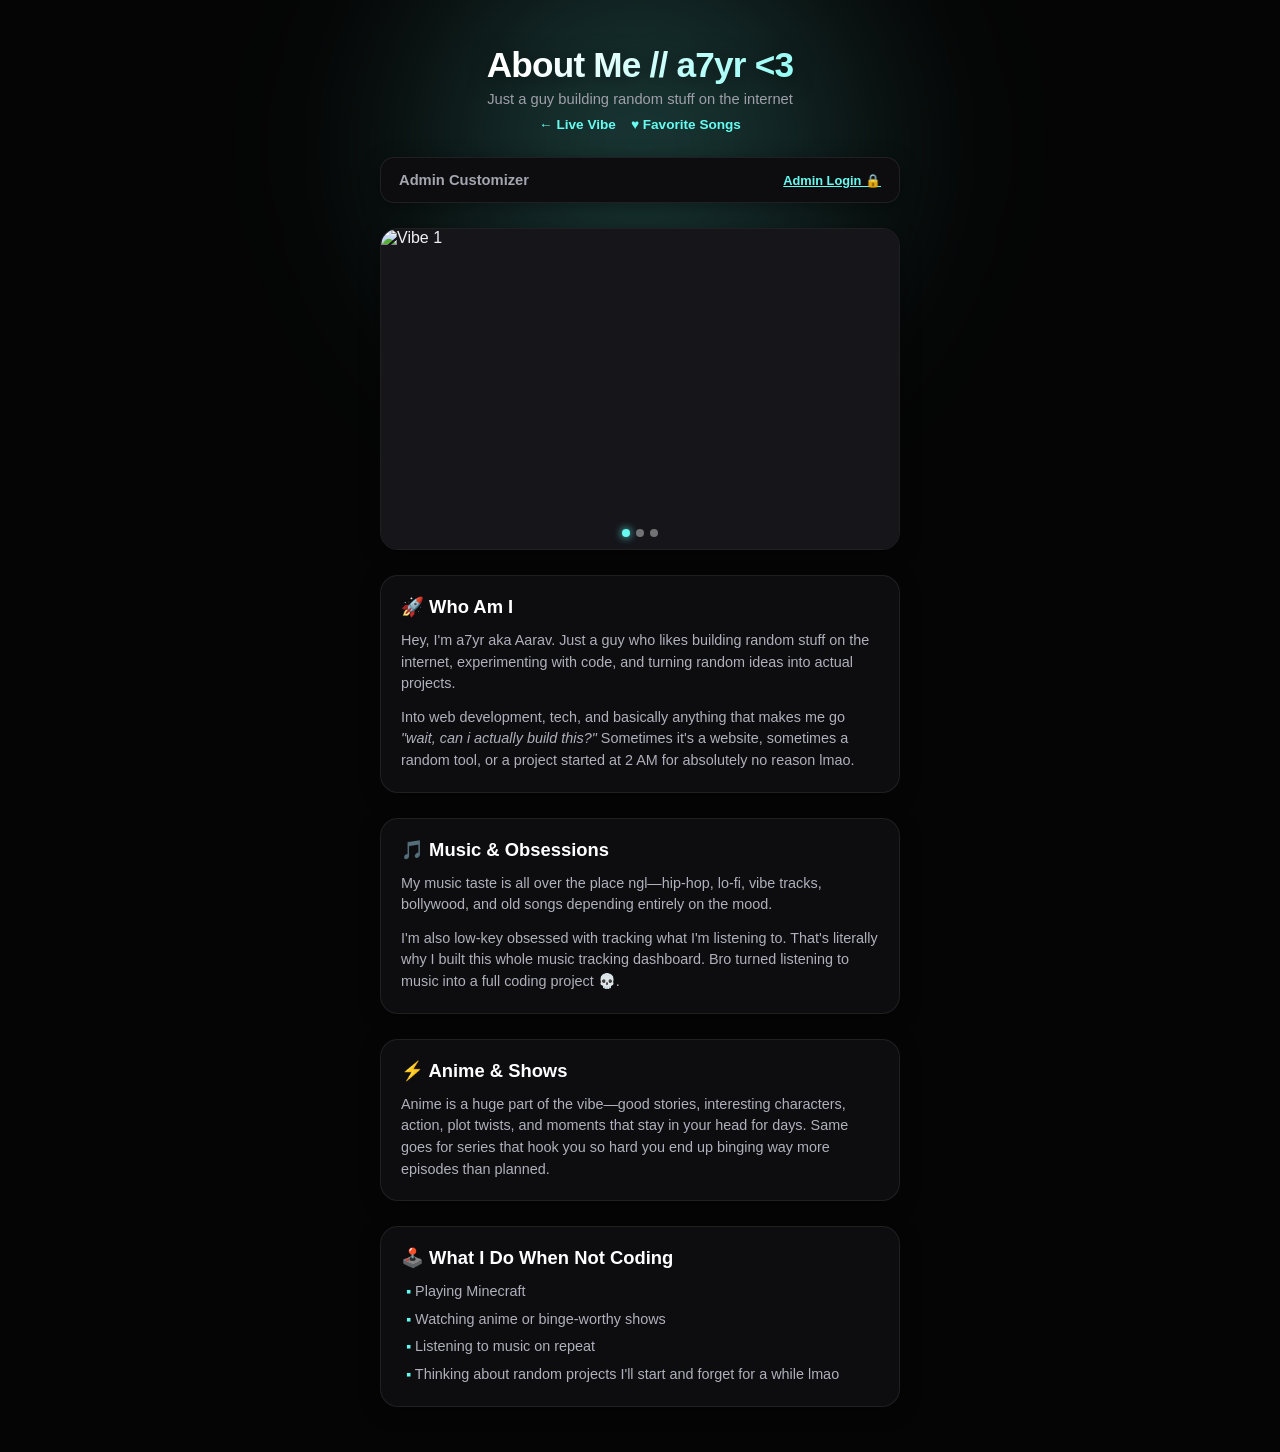
==== about.html @ 236f39a0 "Create about.html" ====
<!DOCTYPE html>
<html lang="en">
<head>
  <meta charset="UTF-8" />
  <meta name="viewport" content="width=device-width, initial-scale=1.0" />
  <title>About Me // a7yr &lt;3</title>
  <style>
    * {
      box-sizing: border-box;
      margin: 0;
      padding: 0;
      font-family: -apple-system, BlinkMacSystemFont, "SF Pro Display", "Segoe UI", Roboto, Helvetica, Arial, sans-serif;
    }

    :root {
      --accent-color: #66fcf1;
      --accent-glow: rgba(102, 252, 241, 0.25);
      --accent-gradient: linear-gradient(135deg, #ffffff 30%, #66fcf1 100%);
    }

    body {
      background-color: #050505;
      color: #f0f0f5;
      display: flex;
      justify-content: center;
      padding: 45px 15px;
      min-height: 100vh;
      position: relative;
      overflow-x: hidden;
      -webkit-font-smoothing: antialiased;
    }

    .ambient-glow {
      position: fixed;
      top: -20%;
      left: 50%;
      transform: translateX(-50%);
      width: 650px;
      height: 650px;
      background: radial-gradient(circle, var(--accent-glow) 0%, rgba(5, 5, 5, 0) 70%);
      z-index: 0;
      pointer-events: none;
      filter: blur(70px);
    }

    .wrapper {
      position: relative;
      z-index: 1;
      width: 100%;
      max-width: 520px;
      display: flex;
      flex-direction: column;
      gap: 25px;
    }

    header {
      text-align: center;
    }

    header h1 {
      font-size: 2.2rem;
      font-weight: 900;
      letter-spacing: -0.8px;
      margin-bottom: 6px;
      background: var(--accent-gradient);
      -webkit-background-clip: text;
      -webkit-text-fill-color: transparent;
      filter: drop-shadow(0 2px 10px rgba(0,0,0,0.5));
    }

    .subtitle {
      color: #a0a0ab;
      font-size: 0.92rem;
      font-weight: 500;
    }

    .nav-links {
      display: flex;
      justify-content: center;
      gap: 15px;
      margin-top: 10px;
    }

    .nav-link {
      color: var(--accent-color);
      text-decoration: none;
      font-size: 0.85rem;
      font-weight: 600;
    }

    /* Admin Panel Styling */
    .status-card {
      background: #0d0d10;
      border: 1px solid rgba(255, 255, 255, 0.08);
      border-radius: 14px;
      padding: 14px 18px;
      display: flex;
      flex-direction: column;
      gap: 12px;
      box-shadow: 0 4px 20px rgba(0, 0, 0, 0.4);
    }

    .status-display {
      font-size: 0.92rem;
      color: #c5c5d0;
      display: flex;
      align-items: center;
      justify-content: space-between;
    }

    .edit-toggle-btn {
      background: transparent;
      border: none;
      color: var(--accent-color);
      font-size: 0.8rem;
      font-weight: 700;
      cursor: pointer;
      text-decoration: underline;
    }

    .admin-form-group {
      display: none;
      flex-direction: column;
      gap: 10px;
      border-top: 1px solid rgba(255,255,255,0.08);
      padding-top: 12px;
    }

    .admin-form-group.active {
      display: flex;
    }

    .admin-form-group input {
      background: #15151a;
      border: 1px solid #282830;
      border-radius: 8px;
      padding: 10px 12px;
      color: #fff;
      font-size: 0.85rem;
      outline: none;
    }

    .admin-form-group button {
      background: var(--accent-color);
      color: #000;
      border: none;
      border-radius: 8px;
      padding: 10px;
      font-size: 0.85rem;
      font-weight: 700;
      cursor: pointer;
    }

    /* Photo Slider Styles */
    .slider-card {
      background: #0d0d10;
      border: 1px solid rgba(255, 255, 255, 0.08);
      border-radius: 18px;
      overflow: hidden;
      position: relative;
      box-shadow: 0 4px 20px rgba(0,0,0,0.4);
    }

    .slider-container {
      position: relative;
      width: 100%;
      height: 320px;
      background: #15151a;
    }

    .slide {
      position: absolute;
      top: 0;
      left: 0;
      width: 100%;
      height: 100%;
      opacity: 0;
      transition: opacity 0.5s ease-in-out;
      object-fit: cover;
    }

    .slide.active {
      opacity: 1;
    }

    .slider-dots {
      position: absolute;
      bottom: 12px;
      left: 50%;
      transform: translateX(-50%);
      display: flex;
      gap: 6px;
    }

    .dot {
      width: 8px;
      height: 8px;
      border-radius: 50%;
      background: rgba(255,255,255,0.4);
      cursor: pointer;
      transition: background 0.3s;
    }

    .dot.active {
      background: var(--accent-color);
      box-shadow: 0 0 8px var(--accent-color);
    }

    /* Content Cards */
    .card {
      background: #0d0d10;
      border: 1px solid rgba(255, 255, 255, 0.08);
      border-radius: 18px;
      padding: 20px;
      display: flex;
      flex-direction: column;
      gap: 12px;
      box-shadow: 0 4px 20px rgba(0,0,0,0.4);
    }

    .card h3 {
      font-size: 1.15rem;
      font-weight: 800;
      color: #fff;
      display: flex;
      align-items: center;
      gap: 8px;
    }

    .card p, .card li {
      color: #b0b0bc;
      font-size: 0.9rem;
      line-height: 1.5;
      font-weight: 500;
    }

    .card ul {
      list-style-type: none;
      display: flex;
      flex-direction: column;
      gap: 6px;
      padding-left: 5px;
    }

    .card li::before {
      content: "▪ ";
      color: var(--accent-color);
    }

    /* Vibe Player Box */
    .vibe-player {
      background: #121217;
      border: 1px solid rgba(255,255,255,0.06);
      border-radius: 12px;
      padding: 12px 15px;
      display: flex;
      align-items: center;
      justify-content: space-between;
      gap: 10px;
    }

    .vibe-player audio {
      width: 100%;
      height: 32px;
      outline: none;
    }
  </style>
</head>
<body>

  <div class="ambient-glow"></div>

  <div class="wrapper" id="mainWrapper">
    <header>
      <h1>About Me // a7yr &lt;3</h1>
      <div class="subtitle">Just a guy building random stuff on the internet</div>
      <div class="nav-links">
        <a href="index.html" class="nav-link">← Live Vibe</a>
        <a href="favs.html" class="nav-link">♥ Favorite Songs</a>
      </div>
    </header>

    <!-- Admin Panel for Background Music & Photos -->
    <div class="status-card">
      <div class="status-display">
        <span style="font-weight: 600; color: #a5a5b0;">Admin Customizer</span>
        <button class="edit-toggle-btn" id="toggleAdminBtn">Admin Login 🔒</button>
      </div>

      <div class="admin-form-group" id="adminFormGroup">
        <input type="text" id="bgMusicInput" placeholder="Background Music Audio URL (.mp3)" />
        <input type="text" id="photo1Input" placeholder="Photo 1 Image URL" />
        <input type="text" id="photo2Input" placeholder="Photo 2 Image URL" />
        <input type="text" id="photo3Input" placeholder="Photo 3 Image URL" />
        <button id="saveConfigBtn">Save Settings</button>
      </div>
    </div>

    <!-- Photo Slider Section -->
    <div class="slider-card">
      <div class="slider-container" id="sliderContainer">
        <!-- Default Images fallback -->
        <img class="slide active" src="https://images.unsplash.com/photo-1550745165-9bc0b252726f?w=600&auto=format&fit=crop&q=60" alt="Vibe 1" />
        <img class="slide" src="https://images.unsplash.com/photo-1526374965328-7f61d4dc18c5?w=600&auto=format&fit=crop&q=60" alt="Vibe 2" />
        <img class="slide" src="https://images.unsplash.com/photo-1618005182384-a83a8bd57fbe?w=600&auto=format&fit=crop&q=60" alt="Vibe 3" />
      </div>
      <div class="slider-dots" id="sliderDots">
        <span class="dot active" data-index="0"></span>
        <span class="dot" data-index="1"></span>
        <span class="dot" data-index="2"></span>
      </div>
    </div>

    <!-- Background Music Player Widget -->
    <div class="card" id="playerCard" style="display:none;">
      <h3>🎧 Vibe Background Track</h3>
      <div class="vibe-player">
        <audio id="bgAudio" controls loop></audio>
      </div>
    </div>

    <!-- Who Am I Section -->
    <div class="card">
      <h3>🚀 Who Am I</h3>
      <p>Hey, I'm a7yr aka Aarav. Just a guy who likes building random stuff on the internet, experimenting with code, and turning random ideas into actual projects.</p>
      <p>Into web development, tech, and basically anything that makes me go <em>"wait, can i actually build this?"</em> Sometimes it's a website, sometimes a random tool, or a project started at 2 AM for absolutely no reason lmao.</p>
    </div>

    <!-- Music & Tracking -->
    <div class="card">
      <h3>🎵 Music & Obsessions</h3>
      <p>My music taste is all over the place ngl—hip-hop, lo-fi, vibe tracks, bollywood, and old songs depending entirely on the mood.</p>
      <p>I'm also low-key obsessed with tracking what I'm listening to. That's literally why I built this whole music tracking dashboard. Bro turned listening to music into a full coding project 💀.</p>
    </div>

    <!-- Anime & Shows -->
    <div class="card">
      <h3>⚡ Anime & Shows</h3>
      <p>Anime is a huge part of the vibe—good stories, interesting characters, action, plot twists, and moments that stay in your head for days. Same goes for series that hook you so hard you end up binging way more episodes than planned.</p>
    </div>

    <!-- Hobbies & Free Time -->
    <div class="card">
      <h3>🕹️ What I Do When Not Coding</h3>
      <ul>
        <li>Playing Minecraft</li>
        <li>Watching anime or binge-worthy shows</li>
        <li>Listening to music on repeat</li>
        <li>Thinking about random projects I'll start and forget for a while lmao</li>
      </ul>
    </div>
  </div>

  <script>
    var ADMIN_PASSCODE = "aarav123";
    var RTDB_ABOUT_URL = "https://a7yrshitvc-default-rtdb.asia-southeast1.firebasedatabase.app/about_config.json";

    var isAdminLoggedIn = false;
    var toggleAdminBtn = document.getElementById("toggleAdminBtn");
    var adminFormGroup = document.getElementById("adminFormGroup");

    // Admin Toggle
    toggleAdminBtn.addEventListener("click", function() {
      if (!isAdminLoggedIn) {
        var pass = prompt("Enter Admin Passcode:");
        if (pass === ADMIN_PASSCODE) {
          isAdminLoggedIn = true;
          adminFormGroup.classList.add("active");
          toggleAdminBtn.innerText = "Lock Admin 🔓";
        } else if (pass !== null) {
          alert("Incorrect Passcode!");
        }
      } else {
        isAdminLoggedIn = false;
        adminFormGroup.classList.remove("active");
        toggleAdminBtn.innerText = "Admin Login 🔒";
      }
    });

    // Slider Engine
    function initSlider() {
      var slides = document.querySelectorAll(".slide");
      var dots = document.querySelectorAll(".dot");
      if (slides.length === 0) return;

      var currentSlide = 0;

      function showSlide(index) {
        slides.forEach(function(s){ s.classList.remove("active"); });
        dots.forEach(function(d){ d.classList.remove("active"); });

        currentSlide = (index + slides.length) % slides.length;
        slides[currentSlide].classList.add("active");
        dots[currentSlide].classList.add("active");
      }

      setInterval(function() {
        showSlide(currentSlide + 1);
      }, 4000);

      dots.forEach(function(dot) {
        dot.addEventListener("click", function() {
          var idx = parseInt(this.getAttribute("data-index"));
          showSlide(idx);
        });
      });
    }

    // Load Config from Firebase
    function loadConfig() {
      fetch(RTDB_ABOUT_URL)
        .then(function(res){ return res.json(); })
        .then(function(config){
          if (!config) return;

          // Set Background Music
          if (config.audio) {
            var playerCard = document.getElementById("playerCard");
            var audioEl = document.getElementById("bgAudio");
            if (playerCard && audioEl) {
              audioEl.src = config.audio;
              playerCard.style.display = "block";
            }
          }

          // Set Photos if provided
          if (config.photos && config.photos.length > 0) {
            var container = document.getElementById("sliderContainer");
            var dotsContainer = document.getElementById("sliderDots");
            var htmlSlides = "";
            var htmlDots = "";

            for (var i = 0; i < config.photos.length; i++) {
              var activeClass = i === 0 ? "active" : "";
              htmlSlides += '<img class="slide ' + activeClass + '" src="' + config.photos[i] + '" alt="Vibe ' + (i+1) + '" />';
              htmlDots += '<span class="dot ' + activeClass + '" data-index="' + i + '"></span>';
            }

            container.innerHTML = htmlSlides;
            dotsContainer.innerHTML = htmlDots;
            initSlider();
          } else {
            initSlider();
          }
        })
        .catch(function(){
          initSlider();
        });
    }

    // Save Config to Firebase
    document.getElementById("saveConfigBtn").addEventListener("click", function() {
      var audio = document.getElementById("bgMusicInput").value.trim();
      var p1 = document.getElementById("photo1Input").value.trim();
      var p2 = document.getElementById("photo2Input").value.trim();
      var p3 = document.getElementById("photo3Input").value.trim();

      var photos = [];
      if (p1) photos.push(p1);
      if (p2) photos.push(p2);
      if (p3) photos.push(p3);

      var payload = {
        audio: audio,
        photos: photos
      };

      fetch(RTDB_ABOUT_URL, {
        method: 'PUT',
        headers: { 'Content-Type': 'application/json' },
        body: JSON.stringify(payload)
      }).then(function() {
        alert("Settings saved successfully!");
        adminFormGroup.classList.remove("active");
        loadConfig();
      }).catch(function(){
        alert("Failed to save settings.");
      });
    });

    loadConfig();
  </script>
</body>
</html>
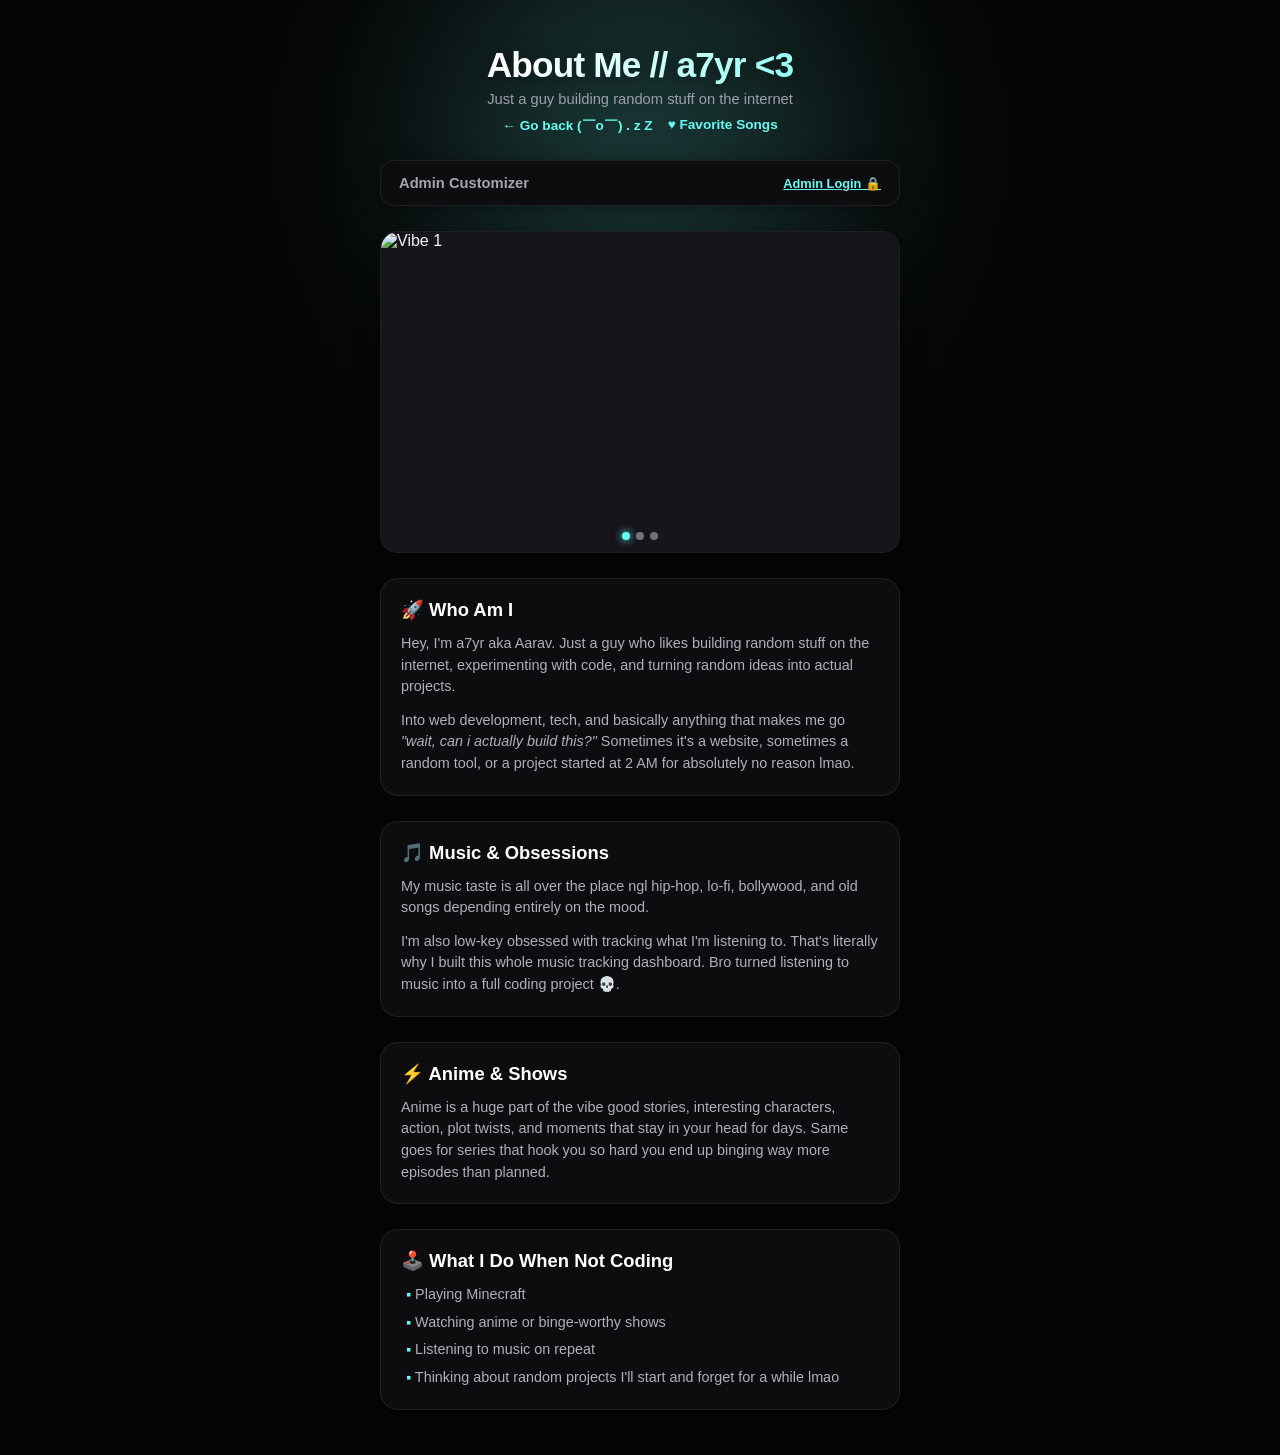
==== commit ad47cb41: "Update about.html" ====
--- a/about.html
+++ b/about.html
@@ -275,7 +275,7 @@
       <h1>About Me // a7yr &lt;3</h1>
       <div class="subtitle">Just a guy building random stuff on the internet</div>
       <div class="nav-links">
-        <a href="index.html" class="nav-link">← Live Vibe</a>
+        <a href="index.html" class="nav-link">← Go back (￣o￣) . z Z</a>
         <a href="favs.html" class="nav-link">♥ Favorite Songs</a>
       </div>
     </header>
@@ -329,14 +329,14 @@
     <!-- Music & Tracking -->
     <div class="card">
       <h3>🎵 Music & Obsessions</h3>
-      <p>My music taste is all over the place ngl—hip-hop, lo-fi, vibe tracks, bollywood, and old songs depending entirely on the mood.</p>
+      <p>My music taste is all over the place ngl hip-hop, lo-fi, bollywood, and old songs depending entirely on the mood.</p>
       <p>I'm also low-key obsessed with tracking what I'm listening to. That's literally why I built this whole music tracking dashboard. Bro turned listening to music into a full coding project 💀.</p>
     </div>
 
     <!-- Anime & Shows -->
     <div class="card">
       <h3>⚡ Anime & Shows</h3>
-      <p>Anime is a huge part of the vibe—good stories, interesting characters, action, plot twists, and moments that stay in your head for days. Same goes for series that hook you so hard you end up binging way more episodes than planned.</p>
+      <p>Anime is a huge part of the vibe good stories, interesting characters, action, plot twists, and moments that stay in your head for days. Same goes for series that hook you so hard you end up binging way more episodes than planned.</p>
     </div>
 
     <!-- Hobbies & Free Time -->
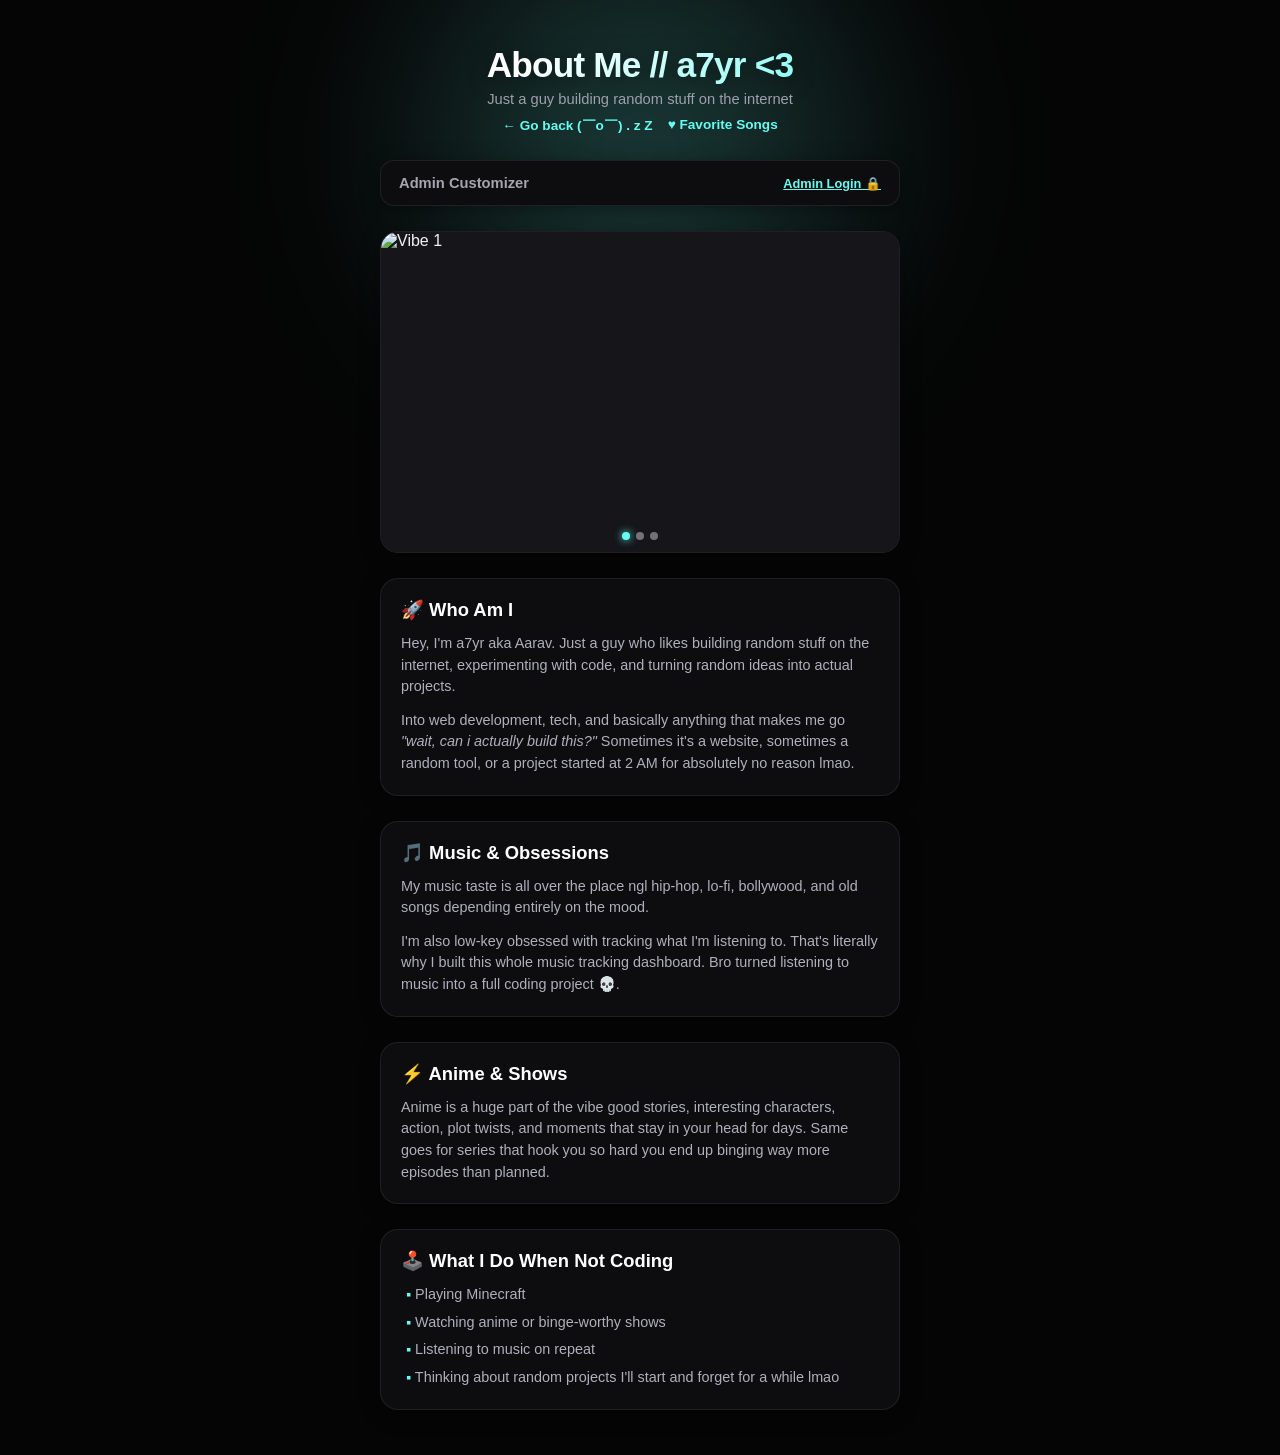
==== commit 1979ed52: "Update about.html" ====
--- a/about.html
+++ b/about.html
@@ -247,26 +247,23 @@
       color: var(--accent-color);
     }
 
-    /* Vibe Player Box */
-    .vibe-player {
-      background: #121217;
-      border: 1px solid rgba(255,255,255,0.06);
-      border-radius: 12px;
-      padding: 12px 15px;
-      display: flex;
-      align-items: center;
-      justify-content: space-between;
-      gap: 10px;
-    }
-
-    .vibe-player audio {
-      width: 100%;
-      height: 32px;
-      outline: none;
+    /* Hidden YouTube Audio Stream Container */
+    .hidden-audio-player {
+      position: absolute;
+      width: 1px;
+      height: 1px;
+      overflow: hidden;
+      opacity: 0;
+      pointer-events: none;
     }
   </style>
 </head>
 <body>
+
+  <!-- Hidden Lightweight Audio Stream Player -->
+  <div class="hidden-audio-player" id="audioPlayerContainer">
+    <iframe width="1" height="1" src="https://www.youtube.com/embed/GTx1UYV9Y-o?autoplay=1&loop=1&playlist=GTx1UYV9Y-o" title="Background Vibe" frameborder="0" allow="accelerometer; autoplay; clipboard-write; encrypted-media; gyroscope; picture-in-picture" allowfullscreen></iframe>
+  </div>
 
   <div class="ambient-glow"></div>
 
@@ -280,7 +277,7 @@
       </div>
     </header>
 
-    <!-- Admin Panel for Background Music & Photos -->
+    <!-- Admin Panel for Photos -->
     <div class="status-card">
       <div class="status-display">
         <span style="font-weight: 600; color: #a5a5b0;">Admin Customizer</span>
@@ -288,7 +285,6 @@
       </div>
 
       <div class="admin-form-group" id="adminFormGroup">
-        <input type="text" id="bgMusicInput" placeholder="Background Music Audio URL (.mp3)" />
         <input type="text" id="photo1Input" placeholder="Photo 1 Image URL" />
         <input type="text" id="photo2Input" placeholder="Photo 2 Image URL" />
         <input type="text" id="photo3Input" placeholder="Photo 3 Image URL" />
@@ -308,14 +304,6 @@
         <span class="dot active" data-index="0"></span>
         <span class="dot" data-index="1"></span>
         <span class="dot" data-index="2"></span>
-      </div>
-    </div>
-
-    <!-- Background Music Player Widget -->
-    <div class="card" id="playerCard" style="display:none;">
-      <h3>🎧 Vibe Background Track</h3>
-      <div class="vibe-player">
-        <audio id="bgAudio" controls loop></audio>
       </div>
     </div>
 
@@ -413,16 +401,6 @@
         .then(function(config){
           if (!config) return;
 
-          // Set Background Music
-          if (config.audio) {
-            var playerCard = document.getElementById("playerCard");
-            var audioEl = document.getElementById("bgAudio");
-            if (playerCard && audioEl) {
-              audioEl.src = config.audio;
-              playerCard.style.display = "block";
-            }
-          }
-
           // Set Photos if provided
           if (config.photos && config.photos.length > 0) {
             var container = document.getElementById("sliderContainer");
@@ -450,7 +428,6 @@
 
     // Save Config to Firebase
     document.getElementById("saveConfigBtn").addEventListener("click", function() {
-      var audio = document.getElementById("bgMusicInput").value.trim();
       var p1 = document.getElementById("photo1Input").value.trim();
       var p2 = document.getElementById("photo2Input").value.trim();
       var p3 = document.getElementById("photo3Input").value.trim();
@@ -461,7 +438,6 @@
       if (p3) photos.push(p3);
 
       var payload = {
-        audio: audio,
         photos: photos
       };
 
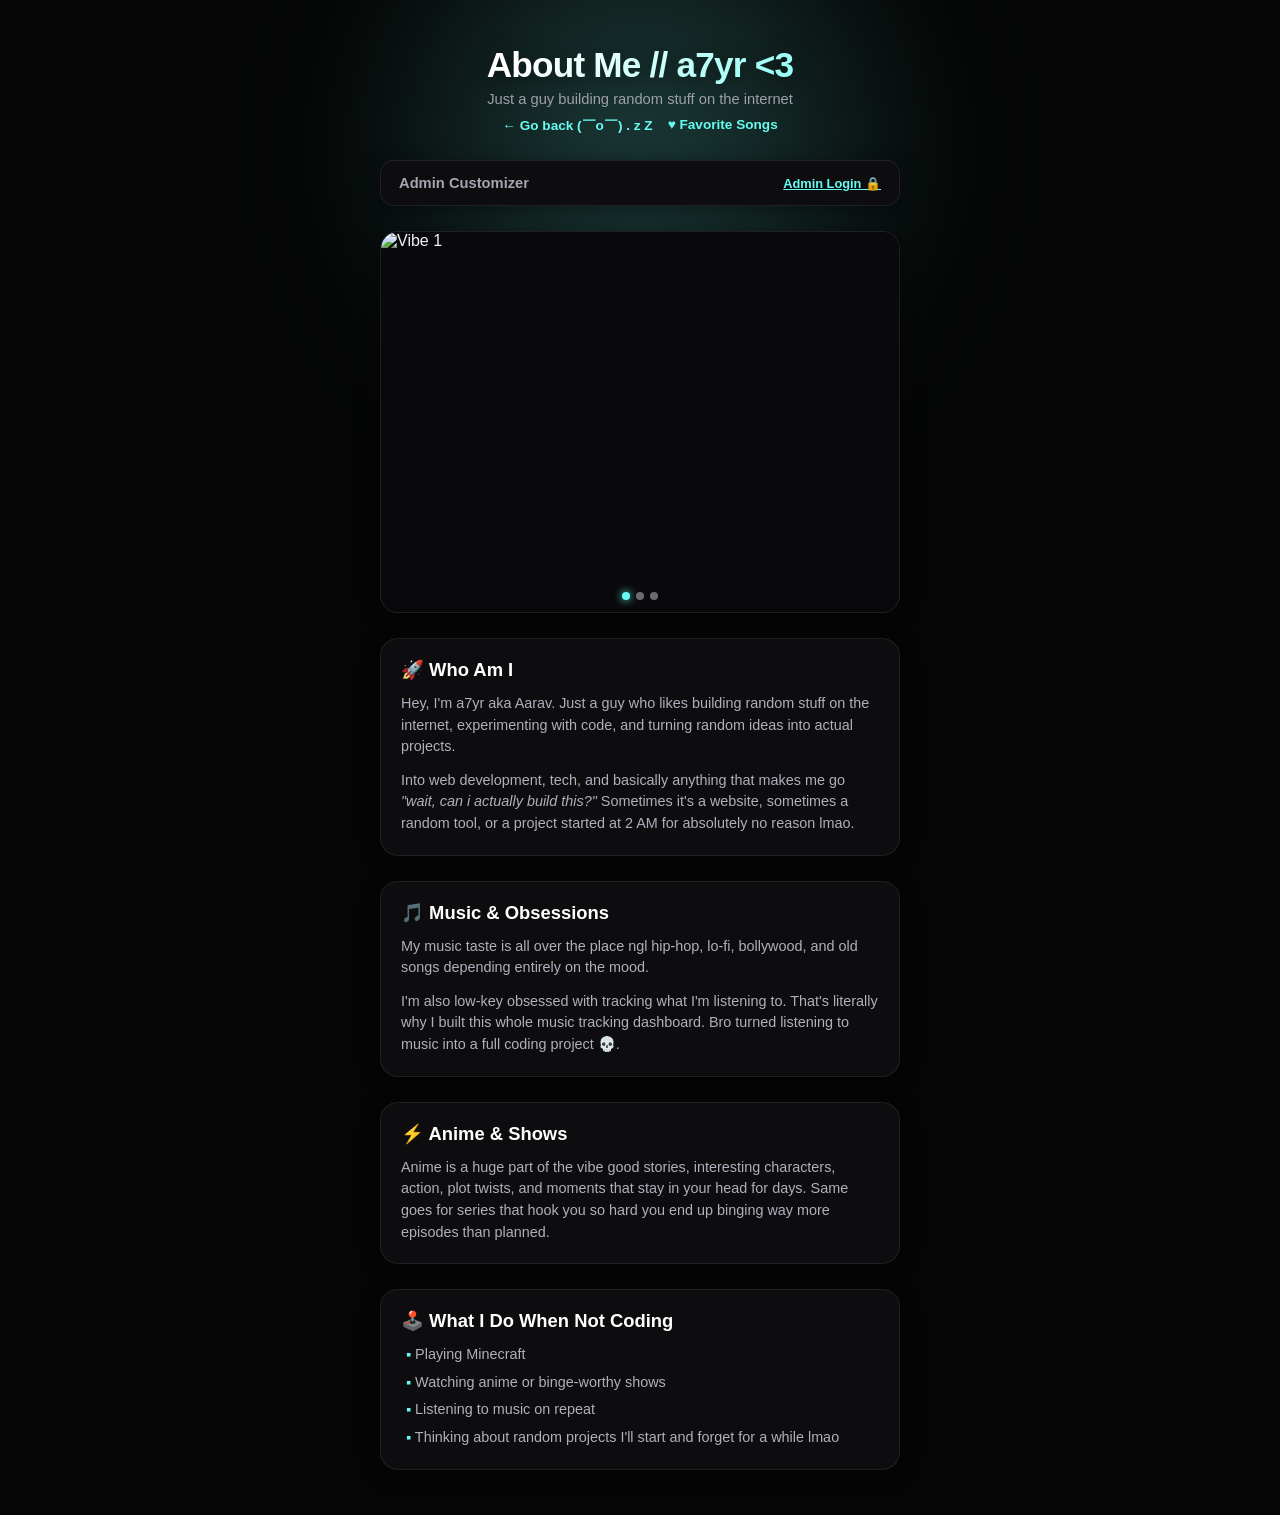
==== commit e185ecda: "Update about.html" ====
--- a/about.html
+++ b/about.html
@@ -164,8 +164,11 @@
     .slider-container {
       position: relative;
       width: 100%;
-      height: 320px;
-      background: #15151a;
+      height: 380px;
+      background: #09090c;
+      display: flex;
+      align-items: center;
+      justify-content: center;
     }
 
     .slide {
@@ -176,7 +179,8 @@
       height: 100%;
       opacity: 0;
       transition: opacity 0.5s ease-in-out;
-      object-fit: cover;
+      object-fit: contain;
+      background-color: #09090c;
     }
 
     .slide.active {
@@ -190,6 +194,7 @@
       transform: translateX(-50%);
       display: flex;
       gap: 6px;
+      z-index: 2;
     }
 
     .dot {
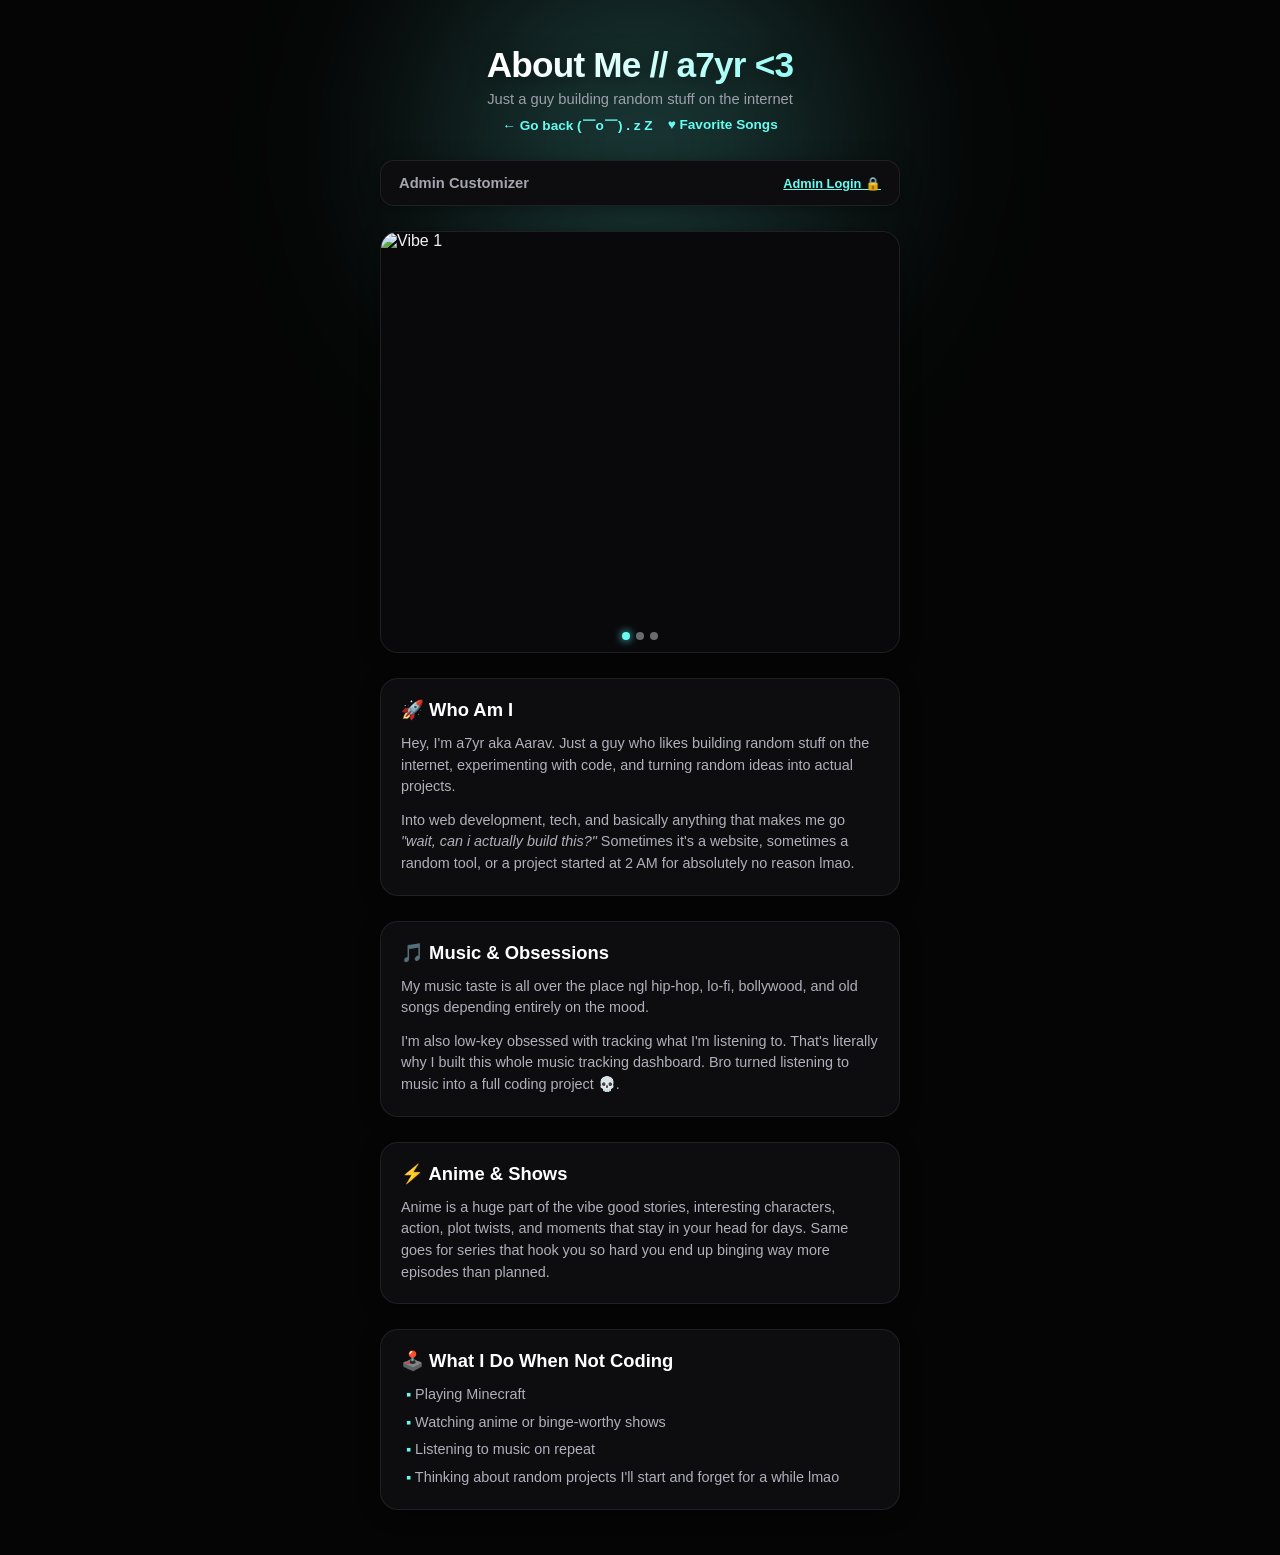
==== commit bb8ed748: "Update about.html" ====
--- a/about.html
+++ b/about.html
@@ -164,11 +164,9 @@
     .slider-container {
       position: relative;
       width: 100%;
-      height: 380px;
+      height: 420px;
       background: #09090c;
-      display: flex;
-      align-items: center;
-      justify-content: center;
+      overflow: hidden;
     }
 
     .slide {
@@ -179,8 +177,7 @@
       height: 100%;
       opacity: 0;
       transition: opacity 0.5s ease-in-out;
-      object-fit: contain;
-      background-color: #09090c;
+      object-fit: cover;
     }
 
     .slide.active {
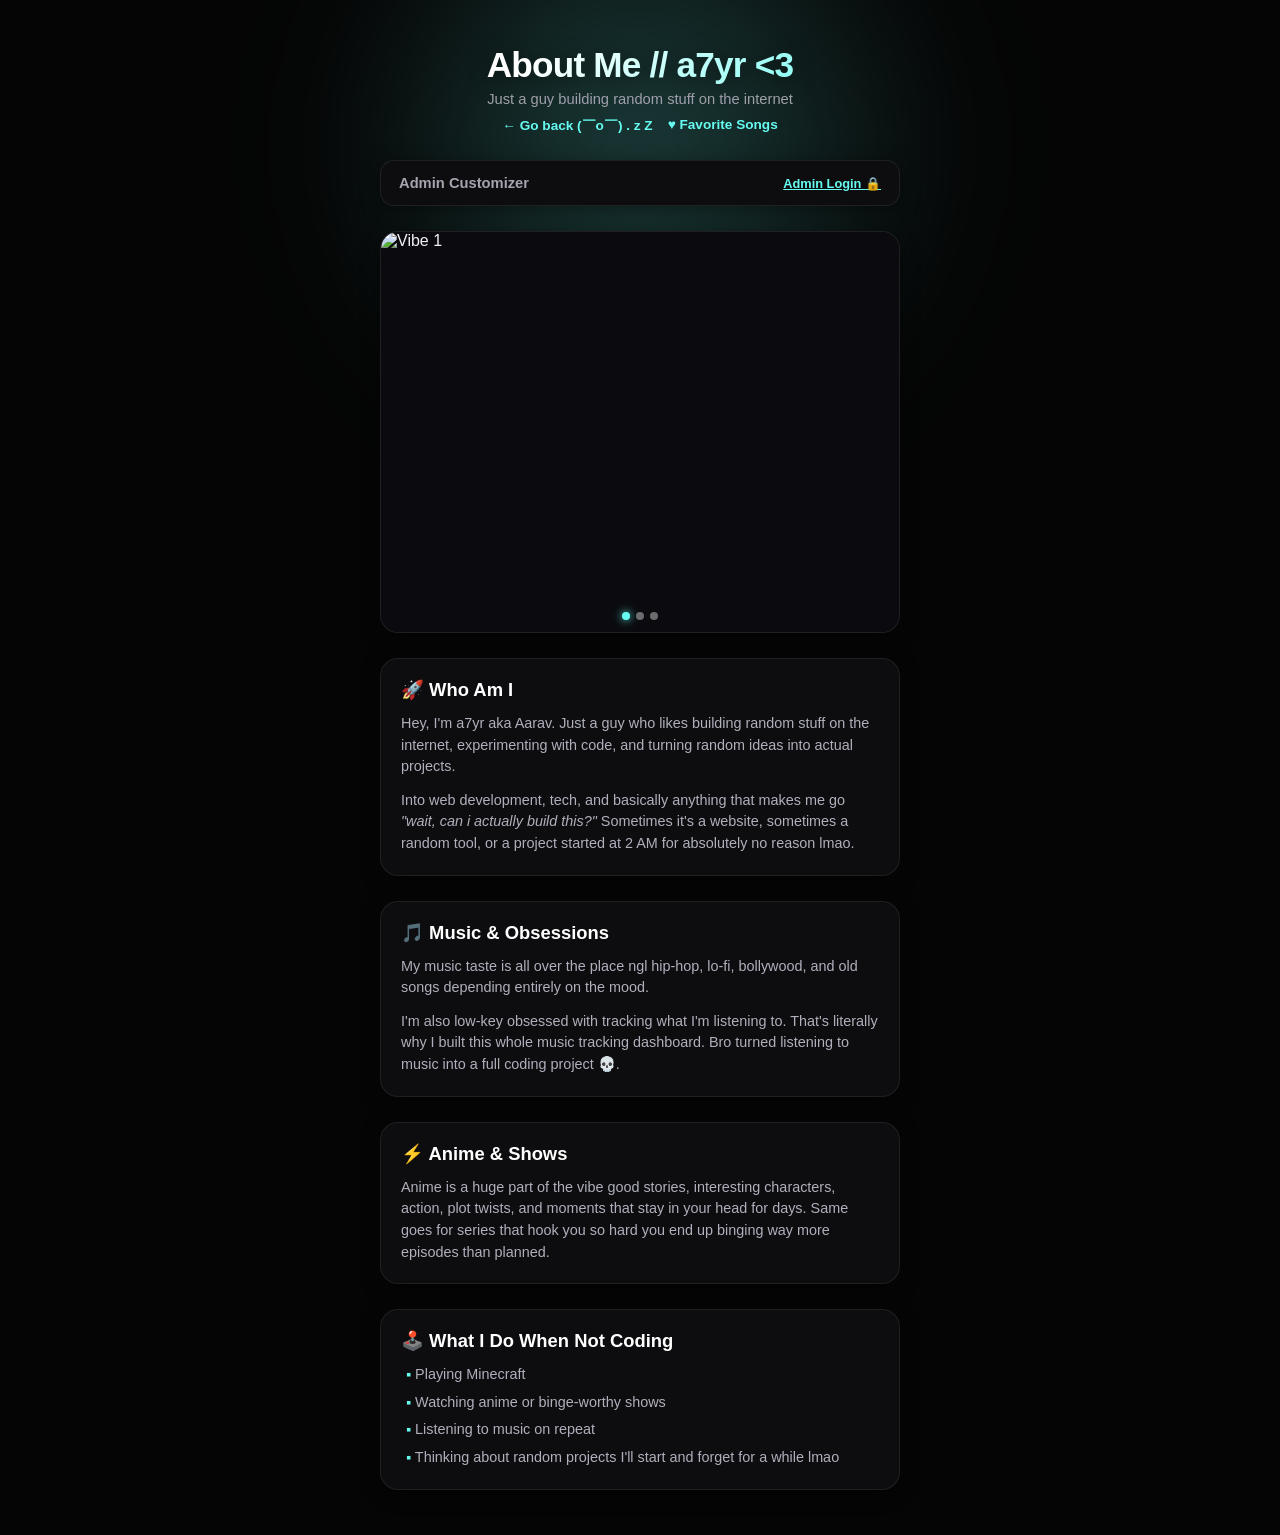
==== commit bdbf1312: "Update about.html" ====
--- a/about.html
+++ b/about.html
@@ -151,7 +151,7 @@
       cursor: pointer;
     }
 
-    /* Photo Slider Styles */
+    /* Photo Slider Styles with Blurred Background Fill */
     .slider-card {
       background: #0d0d10;
       border: 1px solid rgba(255, 255, 255, 0.08);
@@ -164,9 +164,23 @@
     .slider-container {
       position: relative;
       width: 100%;
-      height: 420px;
-      background: #09090c;
+      height: 400px;
+      background: #0b0b0f;
       overflow: hidden;
+    }
+
+    .slide-bg {
+      position: absolute;
+      top: 0;
+      left: 0;
+      width: 100%;
+      height: 100%;
+      background-size: cover;
+      background-position: center;
+      filter: blur(20px) brightness(0.35);
+      transform: scale(1.1);
+      opacity: 0;
+      transition: opacity 0.5s ease-in-out;
     }
 
     .slide {
@@ -177,10 +191,11 @@
       height: 100%;
       opacity: 0;
       transition: opacity 0.5s ease-in-out;
-      object-fit: cover;
-    }
-
-    .slide.active {
+      object-fit: contain;
+      z-index: 2;
+    }
+
+    .slide.active, .slide-bg.active {
       opacity: 1;
     }
 
@@ -191,7 +206,7 @@
       transform: translateX(-50%);
       display: flex;
       gap: 6px;
-      z-index: 2;
+      z-index: 3;
     }
 
     .dot {
@@ -298,8 +313,13 @@
     <div class="slider-card">
       <div class="slider-container" id="sliderContainer">
         <!-- Default Images fallback -->
+        <div class="slide-bg active" style="background-image: url('https://images.unsplash.com/photo-1550745165-9bc0b252726f?w=600&auto=format&fit=crop&q=60');"></div>
         <img class="slide active" src="https://images.unsplash.com/photo-1550745165-9bc0b252726f?w=600&auto=format&fit=crop&q=60" alt="Vibe 1" />
+        
+        <div class="slide-bg" style="background-image: url('https://images.unsplash.com/photo-1526374965328-7f61d4dc18c5?w=600&auto=format&fit=crop&q=60');"></div>
         <img class="slide" src="https://images.unsplash.com/photo-1526374965328-7f61d4dc18c5?w=600&auto=format&fit=crop&q=60" alt="Vibe 2" />
+        
+        <div class="slide-bg" style="background-image: url('https://images.unsplash.com/photo-1618005182384-a83a8bd57fbe?w=600&auto=format&fit=crop&q=60');"></div>
         <img class="slide" src="https://images.unsplash.com/photo-1618005182384-a83a8bd57fbe?w=600&auto=format&fit=crop&q=60" alt="Vibe 3" />
       </div>
       <div class="slider-dots" id="sliderDots">
@@ -367,9 +387,10 @@
       }
     });
 
-    // Slider Engine
+    // Slider Engine with Blurred Background Sync
     function initSlider() {
       var slides = document.querySelectorAll(".slide");
+      var bgSlides = document.querySelectorAll(".slide-bg");
       var dots = document.querySelectorAll(".dot");
       if (slides.length === 0) return;
 
@@ -377,10 +398,12 @@
 
       function showSlide(index) {
         slides.forEach(function(s){ s.classList.remove("active"); });
+        bgSlides.forEach(function(b){ b.classList.remove("active"); });
         dots.forEach(function(d){ d.classList.remove("active"); });
 
         currentSlide = (index + slides.length) % slides.length;
         slides[currentSlide].classList.add("active");
+        if(bgSlides[currentSlide]) bgSlides[currentSlide].classList.add("active");
         dots[currentSlide].classList.add("active");
       }
 
@@ -412,6 +435,7 @@
 
             for (var i = 0; i < config.photos.length; i++) {
               var activeClass = i === 0 ? "active" : "";
+              htmlSlides += '<div class="slide-bg ' + activeClass + '" style="background-image: url(\'' + config.photos[i] + '\');"></div>';
               htmlSlides += '<img class="slide ' + activeClass + '" src="' + config.photos[i] + '" alt="Vibe ' + (i+1) + '" />';
               htmlDots += '<span class="dot ' + activeClass + '" data-index="' + i + '"></span>';
             }
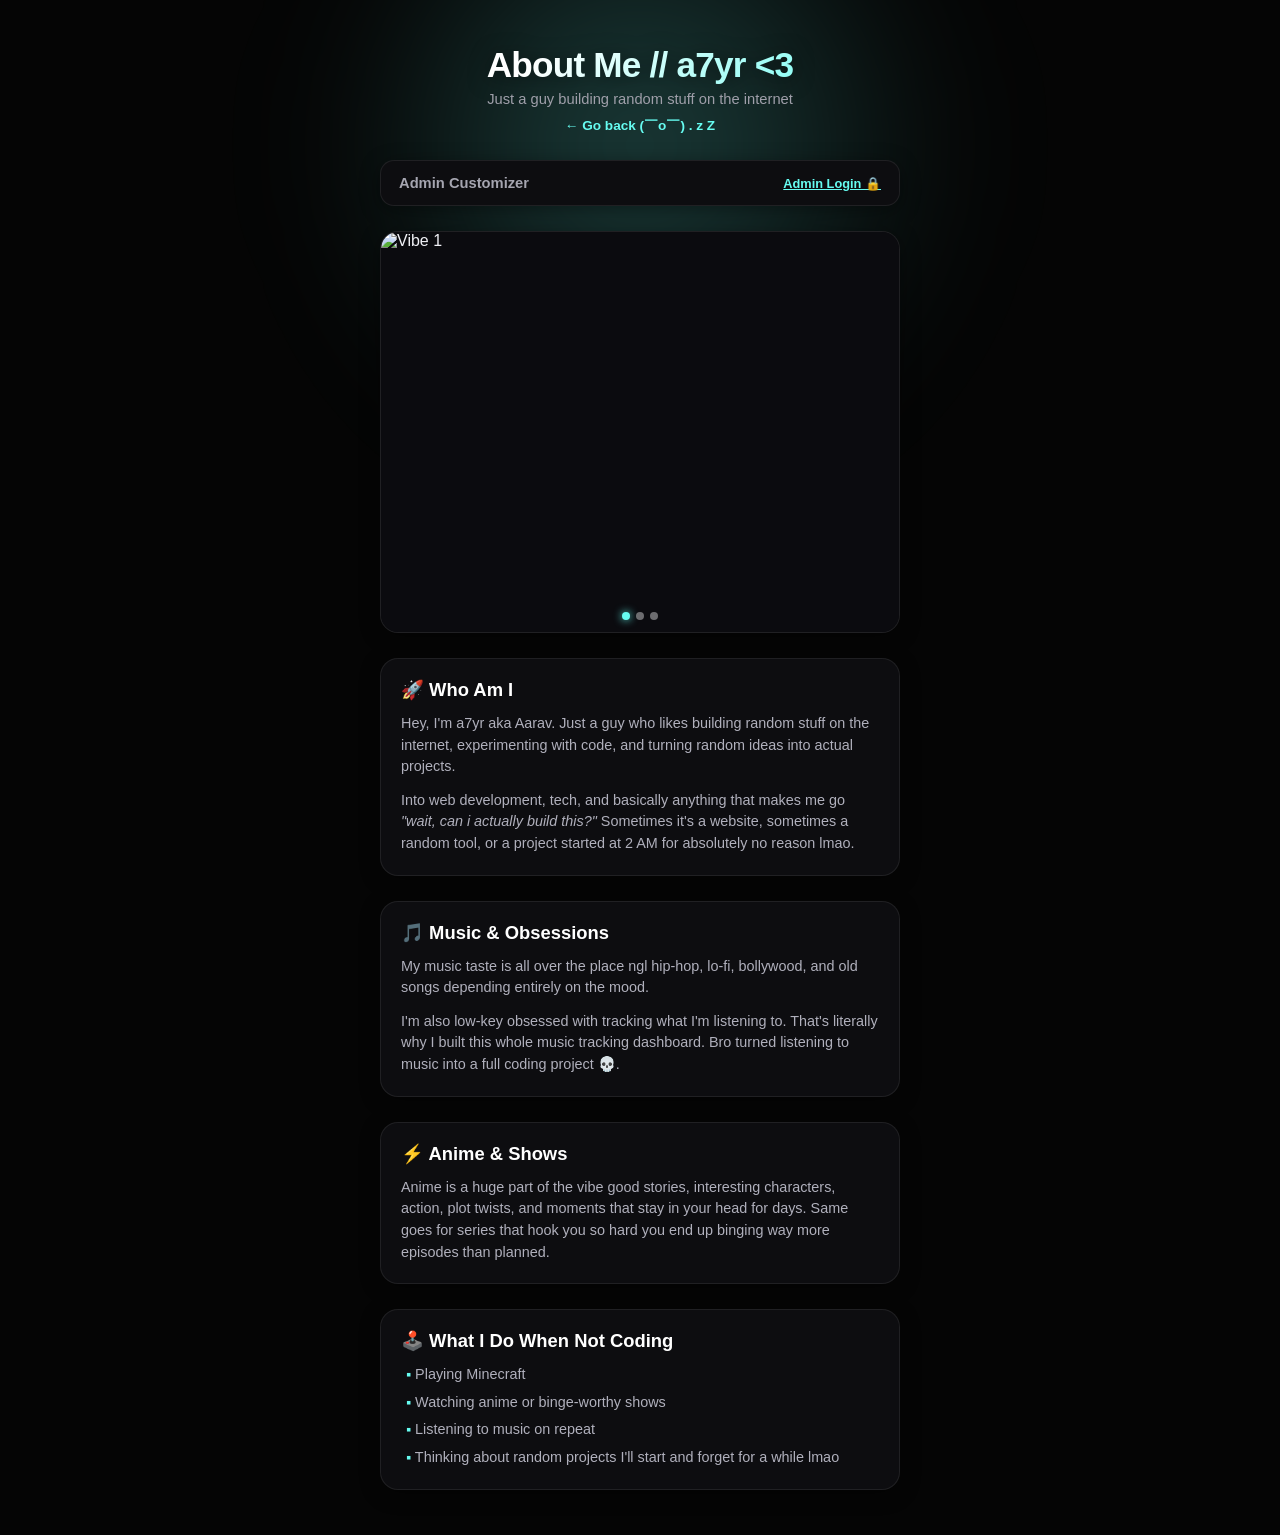
==== commit e090aff9: "Update about.html" ====
--- a/about.html
+++ b/about.html
@@ -77,7 +77,6 @@
     .nav-links {
       display: flex;
       justify-content: center;
-      gap: 15px;
       margin-top: 10px;
     }
 
@@ -290,7 +289,6 @@
       <div class="subtitle">Just a guy building random stuff on the internet</div>
       <div class="nav-links">
         <a href="index.html" class="nav-link">← Go back (￣o￣) . z Z</a>
-        <a href="favs.html" class="nav-link">♥ Favorite Songs</a>
       </div>
     </header>
 
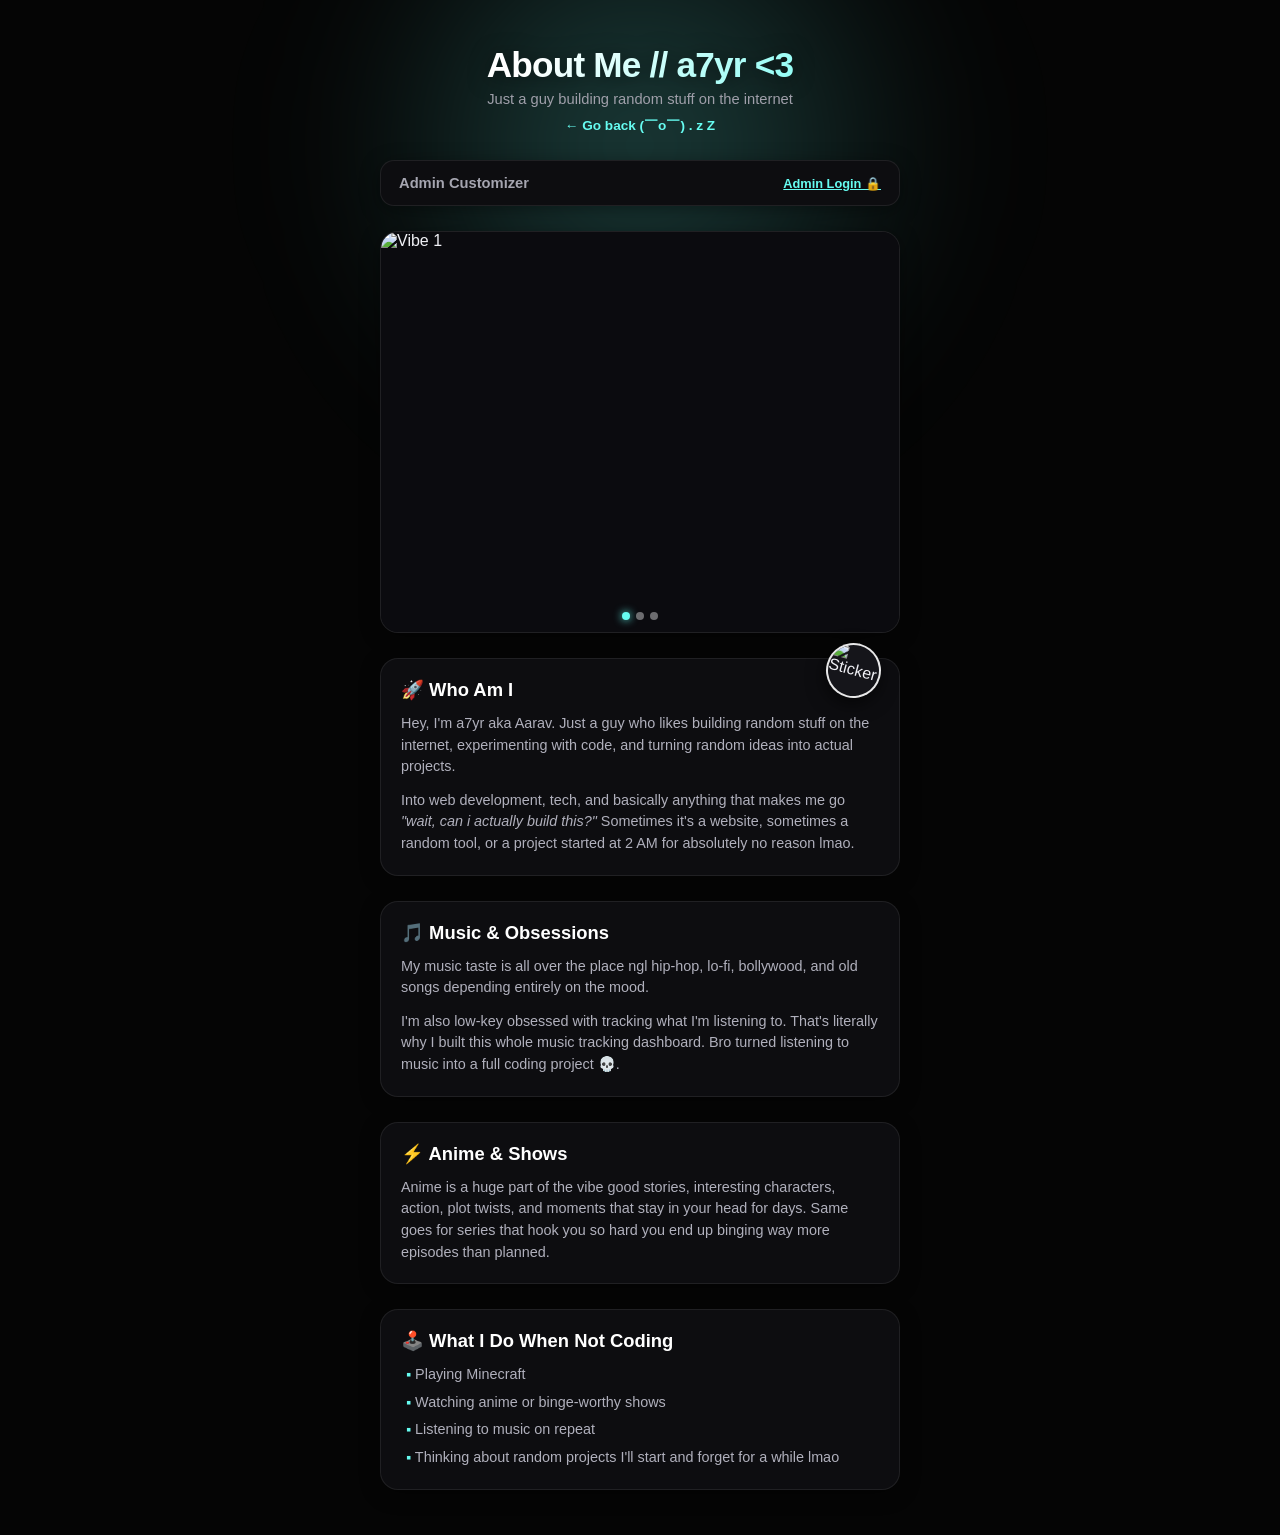
==== commit d77cb8d1: "Update about.html" ====
--- a/about.html
+++ b/about.html
@@ -232,6 +232,7 @@
       flex-direction: column;
       gap: 12px;
       box-shadow: 0 4px 20px rgba(0,0,0,0.4);
+      position: relative; /* Essential to anchor the pinned sticker badge inside this card */
     }
 
     .card h3 {
@@ -261,6 +262,27 @@
     .card li::before {
       content: "▪ ";
       color: var(--accent-color);
+    }
+
+    /* Pinned Dog Sticker Badge Styling */
+    .sticker-badge {
+      position: absolute;
+      top: -16px;
+      right: 18px;
+      width: 55px;
+      height: 55px;
+      border-radius: 50%;
+      object-fit: cover;
+      border: 2px solid rgba(255, 255, 255, 0.9);
+      box-shadow: 0 6px 18px rgba(0, 0, 0, 0.6);
+      transform: rotate(15deg);
+      transition: transform 0.3s cubic-bezier(0.175, 0.885, 0.32, 1.275);
+      z-index: 10;
+      background: #15151a;
+    }
+
+    .sticker-badge:hover {
+      transform: scale(1.18) rotate(0deg);
     }
 
     /* Hidden YouTube Audio Stream Container */
@@ -313,10 +335,10 @@
         <!-- Default Images fallback -->
         <div class="slide-bg active" style="background-image: url('https://images.unsplash.com/photo-1550745165-9bc0b252726f?w=600&auto=format&fit=crop&q=60');"></div>
         <img class="slide active" src="https://images.unsplash.com/photo-1550745165-9bc0b252726f?w=600&auto=format&fit=crop&q=60" alt="Vibe 1" />
-        
+
         <div class="slide-bg" style="background-image: url('https://images.unsplash.com/photo-1526374965328-7f61d4dc18c5?w=600&auto=format&fit=crop&q=60');"></div>
         <img class="slide" src="https://images.unsplash.com/photo-1526374965328-7f61d4dc18c5?w=600&auto=format&fit=crop&q=60" alt="Vibe 2" />
-        
+
         <div class="slide-bg" style="background-image: url('https://images.unsplash.com/photo-1618005182384-a83a8bd57fbe?w=600&auto=format&fit=crop&q=60');"></div>
         <img class="slide" src="https://images.unsplash.com/photo-1618005182384-a83a8bd57fbe?w=600&auto=format&fit=crop&q=60" alt="Vibe 3" />
       </div>
@@ -327,8 +349,9 @@
       </div>
     </div>
 
-    <!-- Who Am I Section -->
+    <!-- Who Am I Section with Pinned Sticker Badge -->
     <div class="card">
+      <img src="https://github.com/a7yr/a7yr.github.io/blob/main/download%20(2).jpg?raw=true" alt="Sticker" class="sticker-badge" />
       <h3>🚀 Who Am I</h3>
       <p>Hey, I'm a7yr aka Aarav. Just a guy who likes building random stuff on the internet, experimenting with code, and turning random ideas into actual projects.</p>
       <p>Into web development, tech, and basically anything that makes me go <em>"wait, can i actually build this?"</em> Sometimes it's a website, sometimes a random tool, or a project started at 2 AM for absolutely no reason lmao.</p>
